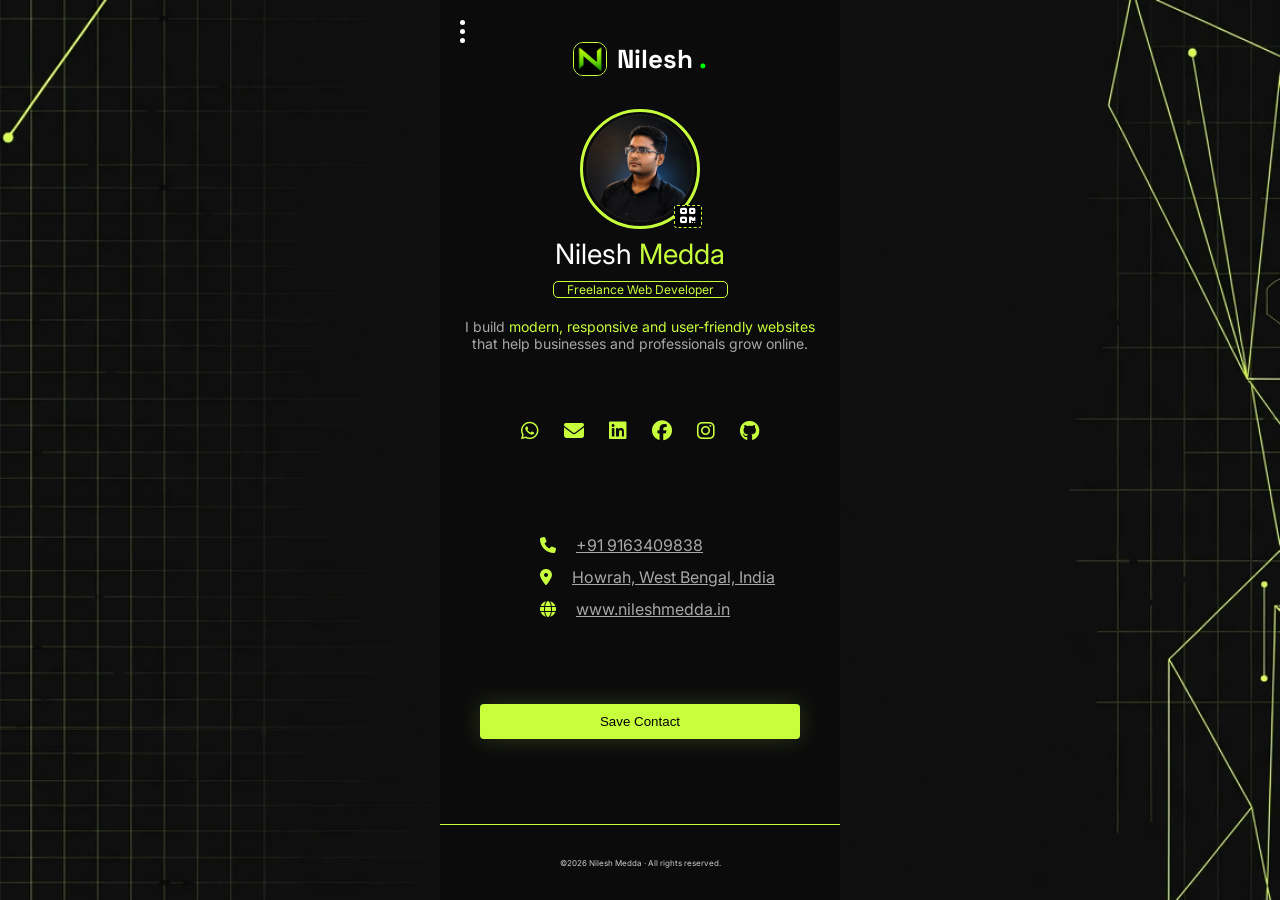
==== page/business-card.html @ f0cfea2b "feat: add business card" ====
<!DOCTYPE html>
<html lang="en">
<head>
  <meta charset="UTF-8">
  <meta name="viewport" content="width=device-width, initial-scale=1.0">
  <title>Nilesh Medda - Digital Card</title>
  <link rel="stylesheet" href="https://cdnjs.cloudflare.com/ajax/libs/font-awesome/6.5.1/css/all.min.css">
  <script src="https://cdnjs.cloudflare.com/ajax/libs/jspdf/2.5.1/jspdf.umd.min.js"></script>

  <link rel="preconnect" href="https://fonts.googleapis.com">
  <link rel="preconnect" href="https://fonts.gstatic.com" crossorigin>
  <link href="https://fonts.googleapis.com/css2?family=DM+Sans:wght@400;500;600;700&family=Space+Grotesk:wght@500;600;700&display=swap" rel="stylesheet">
  <link rel="preload" href="/assets/images/bg3.webp" as="image" fetchpriority="high">
  <link rel="preload" href="/assets/images/my-logo2.png" as="image" fetchpriority="high">
  <link rel="preload" href="/assets/images/profile.png" as="image" fetchpriority="high">

  <link rel="stylesheet" href="/css/card.css">
  <style>
    .print-out { display: none;}
    @media print { 
      body { background: white;}
      .digital { display: none;}
      .print-out { display: block;}
    }
  </style>

  <!--FAVICON ICONS-->
  <link rel="shortcut icon" href="/assets/icons/favicon.ico" type="image/x-icon">
  <link rel="apple-touch-icon" sizes="180x180" href="/assets/icons/apple-touch-icon.png">
  <link rel="icon" type="image/png" sizes="32x32" href="/assets/iconsfavicon-32x32.png">
  <link rel="icon" type="image/png" sizes="16x16" href="/assets/icons/favicon-16x16.png">
  <link rel="manifest" href="/assets/icons/site.webmanifest">

</head>
<body class="body">

  <div class="overlay" onclick="overlayClose()"></div>

  <div class="card digital">

    <div class="header">
      <nav class="nav">
        <span class="share" onclick="shareCard()">Share<i class="fa-solid fa-share-nodes"></i></span>
        <span class="print" onclick="window.print()" aria-label="Click button to print">Print<i class="fa-solid fa-print"></i></span>
      </nav>

      <button class="hamburger" type="button" onclick="hamburgerActive()">
        <div class="dot"></div>
        <div class="dot"></div>
        <div class="dot"></div>
      </button>

      <div class="brand">
        <img src="/assets/images/my-logo2.png" alt="logo" srcset="" onerror="this.style.display='none'" class="brand-logo" height="34px" width="34px">
        <div class="brand-name">Nilesh <span>.</span></div>
      </div>
    </div>

    <div class="about">
      <div class="profile">
        <img src="/assets/images/profile.webp" class="avatar" alt="profile" height="120px" width="120px">
        <button type="button" class="qr-btn" onclick="lightboxActive()"><i class="fa-sharp fa-solid fa-qrcode"></i></button>
      </div>
      <p class="name"><span>Nilesh</span> Medda</p>
      <div class="occupation">Freelance Web Developer</div>
      <p class="work">I build <span>modern, responsive and user-friendly websites</span> that help businesses and professionals grow online.</p>
    </div>

    <div class="contact-actions digital-opt">
      <a href="https://wa.me/9163409838" class="btn btn-whatsapp" target="_blank" rel="noopener noreferrer" aria-label="Message Nilesh on WhatsApp"><i class="fa-brands fa-whatsapp"></i></a>
      <a href="mailto:contact.nileshmedda.dev@gmail.com" class="btn" target="_blank" rel="noopener noreferrer" aria-label="Send Nilesh Email"><i class="fa-solid fa-envelope"></i></a>
      <a href="www.linkedin.com/in/nileshmedda" class="btn" target="_blank" rel="noopener noreferrer" aria-label="Follow Nilesh on LinkedIn"><i class="fa-brands fa-linkedin"></i></a>
      <a href="https://www.facebook.com/share/1Bj3gqun1Y/" class="btn" target="_blank" rel="noopener noreferrer" aria-label="Follow Nilesh on Facebook"><i class="fa-brands fa-facebook"></i></a>
      <a href="https://www.instagram.com/nilesh.webdev/" class="btn" target="_blank" rel="noopener noreferrer" aria-label="Follow Nilesh on Instagram"><i class="fa-brands fa-instagram"></i></a>
      <a href="https://github.com/nilesh9836-medda" class="btn" target="_blank" rel="noopener noreferrer" aria-label="Follow Nilesh on Github"><i class="fa-brands fa-github"></i></a>
    </div>

    <div class="info-list">
      <p><i class="fa-solid fa-phone"></i><a href="tel:+919163409838" target="_blank" rel="noopener noreferrer" aria-label="Call Nilesh">+91 9163409838</a></p>
      <p class="print-opt"><i class="fa-solid fa-envelope"></i>contact.nileshmedda.dev@gmail.com</p>
      <p><i class="fa-solid fa-location-dot"></i><a href="https://maps.google.com/?q=howrah" target="_blank" rel="noopener noreferrer" aria-label="Check location on Google Map">Howrah, West Bengal, India</a></p>
      <p><i class="fa-solid fa-globe"></i><a href="https://nileshmedda.in" target="_blank" rel="noopener noreferrer" aria-label="Tap to open business website">www.nileshmedda.in</a></p>
    </div>

    <div class="action-btns">
      <!--<button type="button" class="print" onclick="" aria-label="Click button to print">Print<i class="fa-solid fa-print" style="color: rgb(0,0,0);"></i></button>-->
      
      <button type="button" class="save" onclick="downloadVCard()"  aria-label="Click button to save contact">Save Contact</button>
    </div>

    <footer class="footer">
      <div class="social"></div>
      <p class="copyright">&copy2026 Nilesh Medda · All rights reserved.</p>
    </footer>
  </div>

  <div class="lightbox">
    <div class="qr-section">
      <img id="qrImage" alt="QR Code">
    </div>
  </div>

  <div class="print-out">
    <div class="card-front">
      <img src="/assets/images/bg3-flip.png" alt="background image of front card" class="bg-img">
      <div class="container">
        <img src="/assets/images/my-logo2.png" alt="logo" class="print-logo" width="80px" height="80px">
      </div>
      <p class="print-website">www.nileshmedda.in</p>
    </div>

    <div class="card-rear">
      <div class="print-profile">
        <div class="print-name"><span>Nilesh</span> Medda</div>
        <div class="print-occup">Freelance Web Developer</div>
        <div class="print-work">I build modern, responsive and user-friendly websites that help businesses and professionals grow online.</div>
      </div>

      <div class="print-avatar">
        <img src="/assets/images/profile.webp" alt="profile" height="70px" width="70px">
      </div>

      <div class="print-contact">
        <p><i class="fa-solid fa-phone"></i>+91 9163409838</a></p>
        <p><i class="fa-brands fa-whatsapp"></i> +91 9163409838</p>
        <p><i class="fa-solid fa-envelope"></i>contact.nileshmedda.dev@gmail.com</p>
        <p><i class="fa-solid fa-location-dot"></i>Howrah, West Bengal, India</a></p>
      </div>

      <div class="print-qr">
        <img id="print-qr-img" alt="QR code" width="65px" height="65px">
      </div>

    </div>
  </div>

  <script src="/js/card.js"></script>
</body>
</html>
---- css/card.css ----
@import url('https://fonts.googleapis.com/css2?family=Inter:wght@400;600;800&display=swap');

:root {
  --bg: #0b0b0c;
  --bg2: #151516;
  --accent: #c8ff3d;
  --primary-txt: #ffffff;
  --scnd-txt: #a7a7a7;
  --bordr: #2a2a2b;
  --shadow: 0 0 25px rgba(200, 255, 61, 0.18);
  --radius: 4px;
}

* { margin:0; padding:0; box-sizing:border-box; }

html { overflow-x: hidden;}

body {
  font-family: 'Inter', sans-serif;
  background: url(../assets/images/bg3.webp) center / cover no-repeat; width: 100%;
  background-size: cover;
  min-height: 100vh;
  display: flex;
  justify-content: center;
  align-items: center;
  color: var(--accent);
  
}
body.active { overflow: hidden; overscroll-behavior: none;}

.hamburger-effect { overflow: hidden;}


.overlay { position: absolute; z-index: 50; height: 100vh; width: 100vw; display: none; /*background-color: rgba(255,255,255,0.2); backdrop-filter: blur(3px);*/}
.overlay.active { display: block;}
.overlay.blurred {backdrop-filter: blur(2px);}

.lightbox { position: absolute; z-index: 100; width: 100%; max-width: 300px; color: var(--accent);
 background-color: var(--bg); display: none; justify-content: center; align-items: center;}
.lightbox.active { display: flex;}

.qr-section { margin: 20px 0; background: rgba(255,255,255,0.05); padding: 16px; border-radius: 16px; border: 1px dashed rgba(200,255,61,0.3); display: none;}
.qr-section img { border-radius: 12px; background: white; padding: 6px; }
.qr-section p { font-size: 12px; color: #888; margin-top: 8px; }
.qr-section.active {display: block;}

.upi-qr { margin: 20px 0; background: rgba(255,255,255,0.05); padding: 16px; border-radius: 16px; border: 1px dashed rgba(200,255,61,0.3); display: none;}
.upi-qr img { border-radius: 12px; background: white; padding: 6px; }
.upi-id { font-size: 12px; color: var(--scnd-txt); margin-top: 8px; display: flex; justify-content: center; align-items: center; gap: 10px;}
button.cpy {padding: auto; background: none; border: none; color: var(--accent); font-size: 16px;}
.upi-qr.active { display: block;}

.card { width: 100%; max-width: 400px; height: 100vh; background: var(--bg); display: grid;}

button { cursor: pointer;}

.print-opt {display: none;}

.header { display: grid;}

.nav { background-color: white; color: black; position: absolute; display: none; flex-direction: column; box-shadow: var(--shadow); z-index: 100; margin-top: 3px; font-size: 14px;}
.nav span { padding: 5px 20px; border-bottom: 1px solid black; cursor: pointer;}
.nav i { padding-left: 10px;}
.nav.active { display: flex;}

.hamburger { position: absolute; width: 30px; padding: 20px; background: none; border: none; display: flex; flex-direction: column; gap: 4px;}
.hamburger .dot { width: 5px; height: 5px; background-color: white; border-radius: 50%;}

.brand { display: flex; align-items: center; gap: 10px; font: 700 20px "Space Grotesk"; justify-self: center;  margin: 20px auto 10px;}
.brand-logo { display: grid; place-items: center; width: 34px; height: 34px; border: 1px solid var(--accent); border-radius: 10px;}
.brand-name {color: var(--primary-txt); font-size: 26px;}
.brand-name span {color: lime;}

.about { text-align: center; margin-bottom: 20px;}
.profile { display: flex; flex-direction: column; align-items: center;}
.avatar { width: 120px; height: 120px; border-radius: 50%; border: 3px solid var(--accent); }
.qr-btn { position: relative; left: 12%; top: -24px; font-size: 18px; background: black; border: none; border-radius: 3px; padding: 0 3px;
color: white; border: 1px dashed var(--accent); padding: 0 5px;}
.about .name { margin-top: -15px; font-size: 28px;}
.name span {color: var(--primary-txt);}
.occupation { border: 1px solid var(--accent); font-size: 12px; width: 175px; margin: 10px auto 20px; border-radius: 5px;}
.work { margin: 4px 0; padding: 0 20px; font-size: 14px; color: var(--scnd-txt);}
.work span { color: var(--accent);}

.contact-actions { display: flex; gap: 25px; justify-content: center;}
.btn { background: #0b0b0c; border-radius: 50%; color: #c8ff3d; text-decoration: none; font-weight: 700; font-size: 20px; display: flex; justify-content: center;}
/*.btn-primary { background: #0b0b0c; color: #c8ff3d; }*/

.info-list { display: flex; flex-direction: column; gap: 12px; margin: auto; width: 100%; max-width: 300px;  margin-top: 50px;}
.info-list i {margin-right: 10px; margin-left: 50px;}
.info-list a {margin-left: 10px; color: var(--scnd-txt);}


.action-btns { display: flex; flex-direction: column; margin: 10% 10%; gap: 30px;}


.save { background-color: var(--accent); padding: 10px 0; border: none; border-radius: var(--radius); box-shadow: var(--shadow);}

.save:hover { box-shadow: none; transition-delay: 0.3s;}


.footer { position: relative; left: 0; bottom: 0; width: 100%; font-size: 8px; background-color: #0b0b0c; color: #ccc; padding: 10px; border-top: 1px solid var(--accent); display: flex; justify-content: center; align-items: center;}

.print-out {background-color: white !important; font-size: 10px; color: var(--accent);-webkit-print-color-adjust: exact !important; print-color-adjust: exact !important;}
.card-front{ width: 100%; max-width: 350px; height: 200px; aspect-ratio: 3.5 / 2;
  display: grid; align-items: start; border-bottom: 1px solid var(--accent);
   border-radius: 5px; margin-bottom: 30px;}
.card-front .bg-img { border-radius: 5px; object-fit: cover; object-position: center; z-index: 100;}
.card-front .container { width: 350px; height: 200px; background-color: none; z-index: 200; position: relative; top: -200px; display: flex; justify-content: center; align-items: center;}
.card-front .print-logo { z-index: 300; object-position: center;}
.print-website {z-index: 300;  top: -250px; position: relative; background-color: transparent; padding: 5px; font-size: 14px; text-align: center; color: var(--primary-txt);}

.card-rear { width: 100%; max-width: 350px; height: 200px; aspect-ratio: 3.5 / 2; background-color: var(--bg2) !important; border-top: 1px solid var(--accent) !important; padding: 20px; border-radius: 5px; display: grid; grid-template-columns: repeat(3, 1fr); grid-template-rows: 1fr 1fr; row-gap: 20px; -webkit-print-color-adjust: exact !important; print-color-adjust: exact !important;}
.print-profile { grid-column: 1 / 3;}
.print-name { font-size: 20px; margin-bottom: 5px;}
.print-name span {color: var(--primary-txt)}
.print-work { font-size: 8px; margin-top: 8px;}
.print-avatar { justify-self: flex-end;}
.print-avatar img { border: 2px solid var(--accent); border-radius: 50%;}
.print-contact { grid-column: 1 / 3; display: flex; flex-direction: column; align-items: flex-start; justify-content: center; gap: 5px;}
.print-contact i { margin-right: 5px;}
.print-qr { justify-self: flex-end;}

.print-out { display: none;}

@media print { 
  * {
    -webkit-print-color-adjust: exact !important;
    print-color-adjust: exact !important;
  }

  body { background: white;}
  .digital { display: none;}
  .print-out { display: block; background: var(--bg2) !important; border: 1px solid var(--bordr) !important;}
}
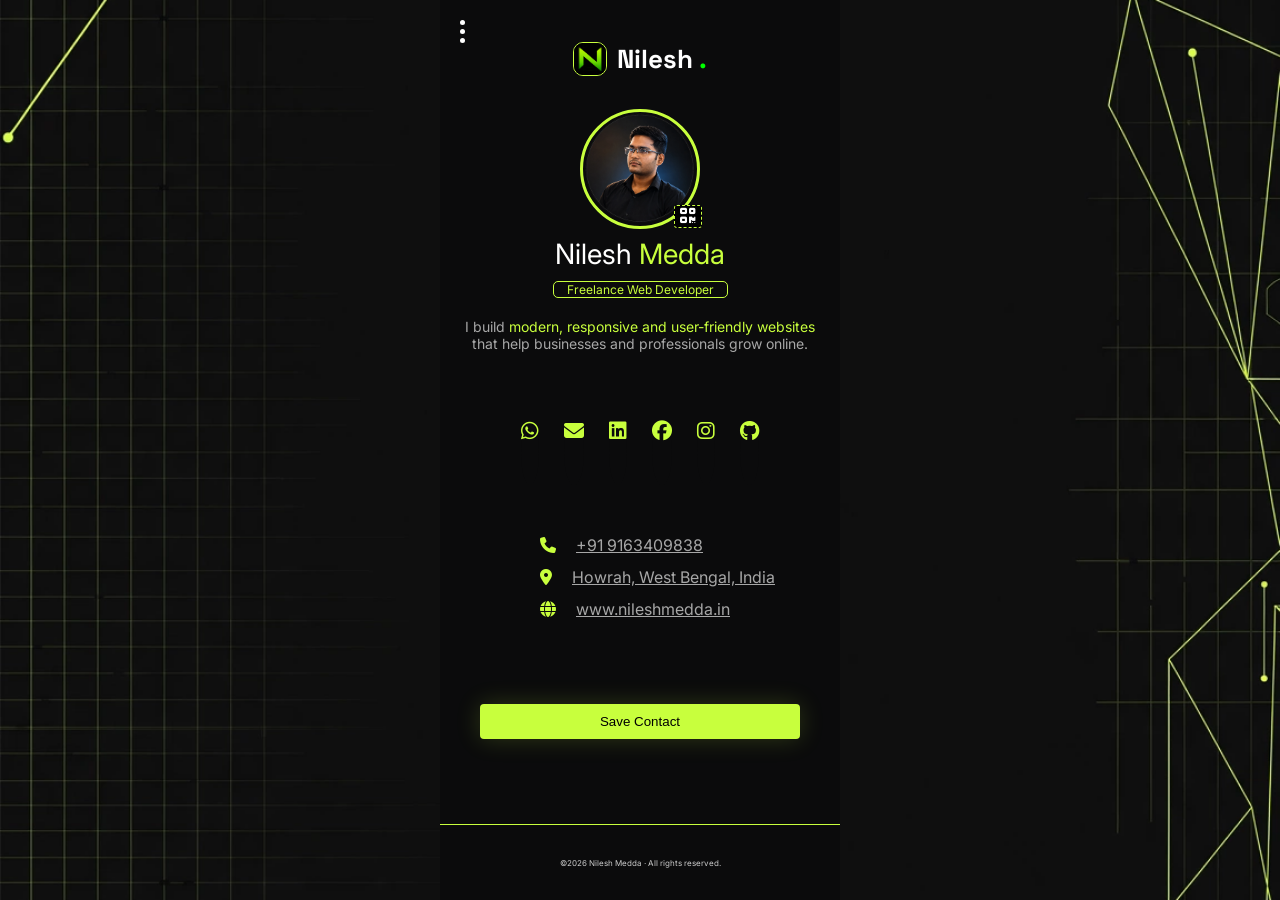
==== commit 22801dfd: "feat: improve seo, add g4 id, add schema script" ====
--- a/page/business-card.html
+++ b/page/business-card.html
@@ -3,7 +3,32 @@
 <head>
   <meta charset="UTF-8">
   <meta name="viewport" content="width=device-width, initial-scale=1.0">
-  <title>Nilesh Medda - Digital Card</title>
+  <link rel="canonical" href="https://nileshmedda.in/page/business-card" />
+
+  <!-- Google tag (gtag.js) -->
+  <script async src="https://www.googletagmanager.com/gtag/js?id=G-MNWPV8Y3E7"></script>
+  <script>
+    window.dataLayer = window.dataLayer || [];
+    function gtag(){dataLayer.push(arguments);}
+    gtag('js', new Date());
+
+    gtag('config', 'G-MNWPV8Y3E7');
+  </script>
+
+  <title>Contact Nilesh Medda - Freelance Web Developer in Howrah, Kolkata</title>
+  <meta name="description" content="Digital business card of Nilesh Medda - Freelance Web Developer from Howrah, West Bengal. Contact for modern website development, responsive design & technical SEO. WhatsApp: +91 9163409838" />
+
+  <!-- Open Graph -->
+  <meta property="og:title" content="Contact Nilesh Medda | Freelance Web Developer" />
+  <meta property="og:description" content="I build modern, responsive and user-friendly websites that help businesses grow online. Let's connect." />
+  <meta property="og:url" content="https://nileshmedda.in/page/business-card" />
+  <meta property="og:type" content="profile" />
+  <meta property="og:image" content="https://nileshmedda.in/og-business-card.jpg" />
+
+  <!-- No need for Twitter card separately, OG covers -->
+  <meta name="robots" content="index, follow" />
+
+
   <link rel="stylesheet" href="https://cdnjs.cloudflare.com/ajax/libs/font-awesome/6.5.1/css/all.min.css">
   <script src="https://cdnjs.cloudflare.com/ajax/libs/jspdf/2.5.1/jspdf.umd.min.js"></script>
 
@@ -31,6 +56,60 @@
   <link rel="icon" type="image/png" sizes="16x16" href="/assets/icons/favicon-16x16.png">
   <link rel="manifest" href="/assets/icons/site.webmanifest">
 
+
+  <script type="application/ld+json">
+{
+  "@context": "https://schema.org",
+  "@type": "Person",
+  "name": "Nilesh Medda",
+  "url": "https://nileshmedda.in/page/business-card",
+  "image": "https://nileshmedda.in/og-image.jpg",
+  "jobTitle": "Freelance Web Developer",
+  "telephone": "+919163409838",
+  "email": "mailto:contact@nileshmedda.in",
+  "address": {
+    "@type": "PostalAddress",
+    "streetAddress": "Domjur",
+    "addressLocality": "Howrah",
+    "addressRegion": "West Bengal",
+    "postalCode": "711405",
+    "addressCountry": "IN"
+  },
+  "contactPoint": {
+    "@type": "ContactPoint",
+    "telephone": "+91-9163409838",
+    "contactType": "Customer Service",
+    "areaServed": "IN",
+    "availableLanguage": ["en", "bn", "hi"]
+  },
+  "sameAs": [
+    "https://www.linkedin.com/in/nileshmedda",
+    "https://github.com/nilesh9836-medda",
+    "https://www.facebook.com/nilesh.webdev",
+    "https://www.instagram.com/nilesh.webdev",
+    "https://nileshmedda.in"
+  ],
+  "worksFor": {
+    "@type": "Organization",
+    "name": "Freelance",
+    "url": "https://nileshmedda.in"
+  }
+}
+  </script>
+  <script type="application/ld+json">
+  {
+    "@context": "https://schema.org",
+    "@type": "ContactPage",
+    "name": "Contact Nilesh Medda",
+    "description": "Contact page and digital business card of Nilesh Medda, Freelance Web Developer based in Howrah, West Bengal, India.",
+    "url": "https://nileshmedda.in/page/business-card",
+    "mainEntity": {
+      "@type": "Person",
+      "name": "Nilesh Medda"
+    }
+  }
+  </script>
+
 </head>
 <body class="body">
 
@@ -70,7 +149,7 @@
       <a href="https://wa.me/9163409838" class="btn btn-whatsapp" target="_blank" rel="noopener noreferrer" aria-label="Message Nilesh on WhatsApp"><i class="fa-brands fa-whatsapp"></i></a>
       <a href="mailto:contact.nileshmedda.dev@gmail.com" class="btn" target="_blank" rel="noopener noreferrer" aria-label="Send Nilesh Email"><i class="fa-solid fa-envelope"></i></a>
       <a href="www.linkedin.com/in/nileshmedda" class="btn" target="_blank" rel="noopener noreferrer" aria-label="Follow Nilesh on LinkedIn"><i class="fa-brands fa-linkedin"></i></a>
-      <a href="https://www.facebook.com/share/1Bj3gqun1Y/" class="btn" target="_blank" rel="noopener noreferrer" aria-label="Follow Nilesh on Facebook"><i class="fa-brands fa-facebook"></i></a>
+      <a href="https://www.facebook.com/nilesh.webdev" class="btn" target="_blank" rel="noopener noreferrer" aria-label="Follow Nilesh on Facebook"><i class="fa-brands fa-facebook"></i></a>
       <a href="https://www.instagram.com/nilesh.webdev/" class="btn" target="_blank" rel="noopener noreferrer" aria-label="Follow Nilesh on Instagram"><i class="fa-brands fa-instagram"></i></a>
       <a href="https://github.com/nilesh9836-medda" class="btn" target="_blank" rel="noopener noreferrer" aria-label="Follow Nilesh on Github"><i class="fa-brands fa-github"></i></a>
     </div>
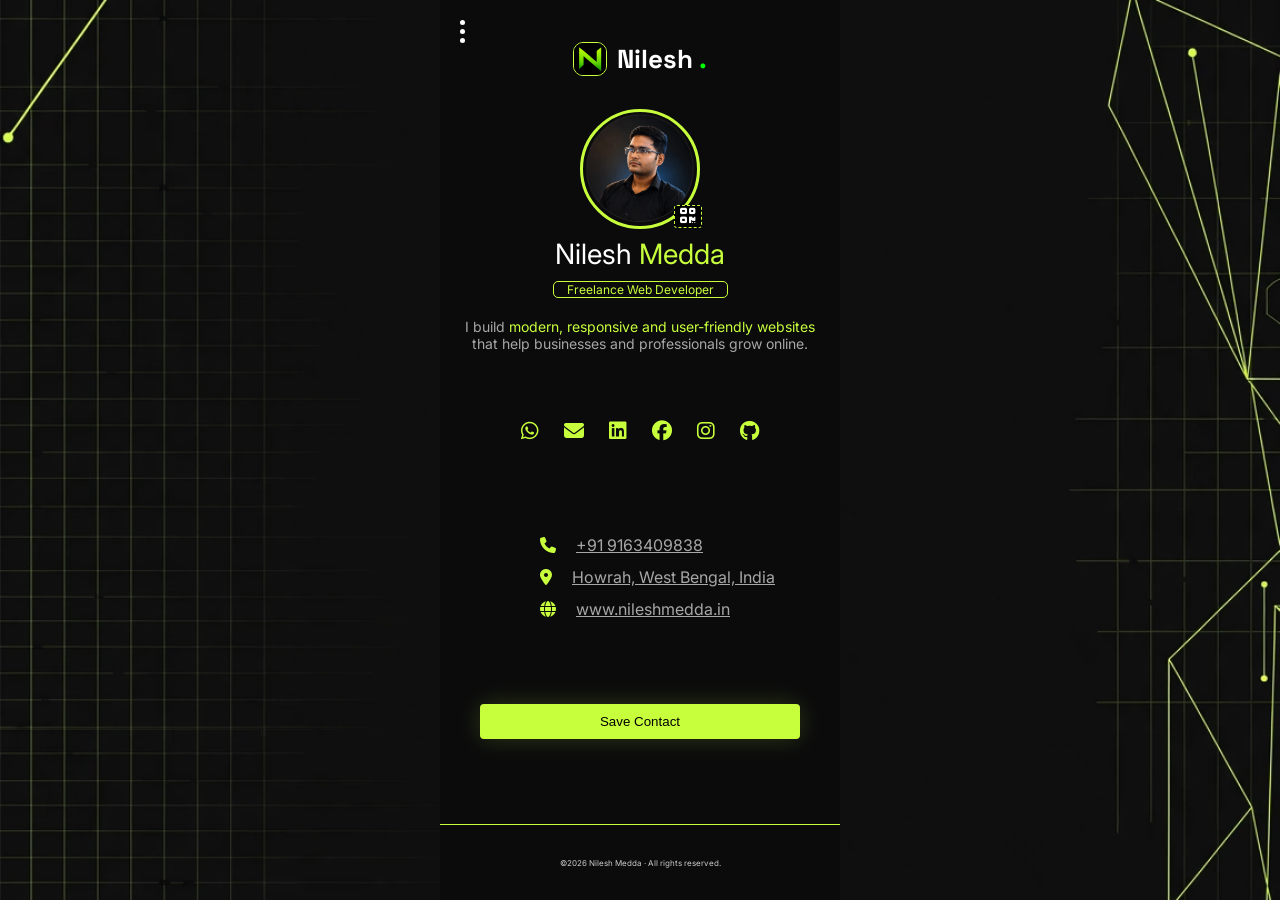
==== commit 75980b22: "refactor: update fetchpriority of images" ====
--- a/page/business-card.html
+++ b/page/business-card.html
@@ -3,8 +3,6 @@
 <head>
   <meta charset="UTF-8">
   <meta name="viewport" content="width=device-width, initial-scale=1.0">
-  <link rel="canonical" href="https://nileshmedda.in/page/business-card" />
-
   <!-- Google tag (gtag.js) -->
   <script async src="https://www.googletagmanager.com/gtag/js?id=G-MNWPV8Y3E7"></script>
   <script>
@@ -15,15 +13,17 @@
     gtag('config', 'G-MNWPV8Y3E7');
   </script>
 
+  <link rel="canonical" href="https://nileshmedda.in/page/business-card.html">
+
   <title>Contact Nilesh Medda - Freelance Web Developer in Howrah, Kolkata</title>
   <meta name="description" content="Digital business card of Nilesh Medda - Freelance Web Developer from Howrah, West Bengal. Contact for modern website development, responsive design & technical SEO. WhatsApp: +91 9163409838" />
 
   <!-- Open Graph -->
   <meta property="og:title" content="Contact Nilesh Medda | Freelance Web Developer" />
   <meta property="og:description" content="I build modern, responsive and user-friendly websites that help businesses grow online. Let's connect." />
-  <meta property="og:url" content="https://nileshmedda.in/page/business-card" />
+  <meta property="og:url" content="https://nileshmedda.in/page/business-card.html" />
   <meta property="og:type" content="profile" />
-  <meta property="og:image" content="https://nileshmedda.in/og-business-card.jpg" />
+  <meta property="og:image" content="https://nileshmedda.in/assets/images/profile.webp" />
 
   <!-- No need for Twitter card separately, OG covers -->
   <meta name="robots" content="index, follow" />
@@ -36,8 +36,7 @@
   <link rel="preconnect" href="https://fonts.gstatic.com" crossorigin>
   <link href="https://fonts.googleapis.com/css2?family=DM+Sans:wght@400;500;600;700&family=Space+Grotesk:wght@500;600;700&display=swap" rel="stylesheet">
   <link rel="preload" href="/assets/images/bg3.webp" as="image" fetchpriority="high">
-  <link rel="preload" href="/assets/images/my-logo2.png" as="image" fetchpriority="high">
-  <link rel="preload" href="/assets/images/profile.png" as="image" fetchpriority="high">
+  <link rel="preload" href="/assets/images/profile.webp" as="image" fetchpriority="high">
 
   <link rel="stylesheet" href="/css/card.css">
   <style>
@@ -62,11 +61,11 @@
   "@context": "https://schema.org",
   "@type": "Person",
   "name": "Nilesh Medda",
-  "url": "https://nileshmedda.in/page/business-card",
-  "image": "https://nileshmedda.in/og-image.jpg",
+  "url": "https://nileshmedda.in/page/business-card.html",
+  "image": "https://nileshmedda.in/assets/images/profile.webp",
   "jobTitle": "Freelance Web Developer",
   "telephone": "+919163409838",
-  "email": "mailto:contact@nileshmedda.in",
+  "email": "mailto:contact.nileshmedda.dev@gmail.com",
   "address": {
     "@type": "PostalAddress",
     "streetAddress": "Domjur",
@@ -83,10 +82,10 @@
     "availableLanguage": ["en", "bn", "hi"]
   },
   "sameAs": [
-    "https://www.linkedin.com/in/nileshmedda",
-    "https://github.com/nilesh9836-medda",
-    "https://www.facebook.com/nilesh.webdev",
-    "https://www.instagram.com/nilesh.webdev",
+    "https://www.linkedin.com/in/nileshmedda/",
+    "https://github.com/nilesh9836-medda/",
+    "https://www.facebook.com/nilesh.webdev/",
+    "https://www.instagram.com/nilesh.webdev/",
     "https://nileshmedda.in"
   ],
   "worksFor": {
@@ -102,7 +101,7 @@
     "@type": "ContactPage",
     "name": "Contact Nilesh Medda",
     "description": "Contact page and digital business card of Nilesh Medda, Freelance Web Developer based in Howrah, West Bengal, India.",
-    "url": "https://nileshmedda.in/page/business-card",
+    "url": "https://nileshmedda.in/page/business-card.html",
     "mainEntity": {
       "@type": "Person",
       "name": "Nilesh Medda"
@@ -130,14 +129,14 @@
       </button>
 
       <div class="brand">
-        <img src="/assets/images/my-logo2.png" alt="logo" srcset="" onerror="this.style.display='none'" class="brand-logo" height="34px" width="34px">
+        <img src="/assets/icons/favicon-32x32.png" alt="logo" srcset="" onerror="this.style.display='none'" class="brand-logo" height="34px" width="34px" fetchpriority="high">
         <div class="brand-name">Nilesh <span>.</span></div>
       </div>
     </div>
 
     <div class="about">
       <div class="profile">
-        <img src="/assets/images/profile.webp" class="avatar" alt="profile" height="120px" width="120px">
+        <img src="/assets/images/profile.webp" class="avatar" alt="profile" height="120px" width="120px" fetchpriority="high">
         <button type="button" class="qr-btn" onclick="lightboxActive()"><i class="fa-sharp fa-solid fa-qrcode"></i></button>
       </div>
       <p class="name"><span>Nilesh</span> Medda</p>
@@ -215,4 +214,4 @@
 
   <script src="/js/card.js"></script>
 </body>
-</html>+</html>
